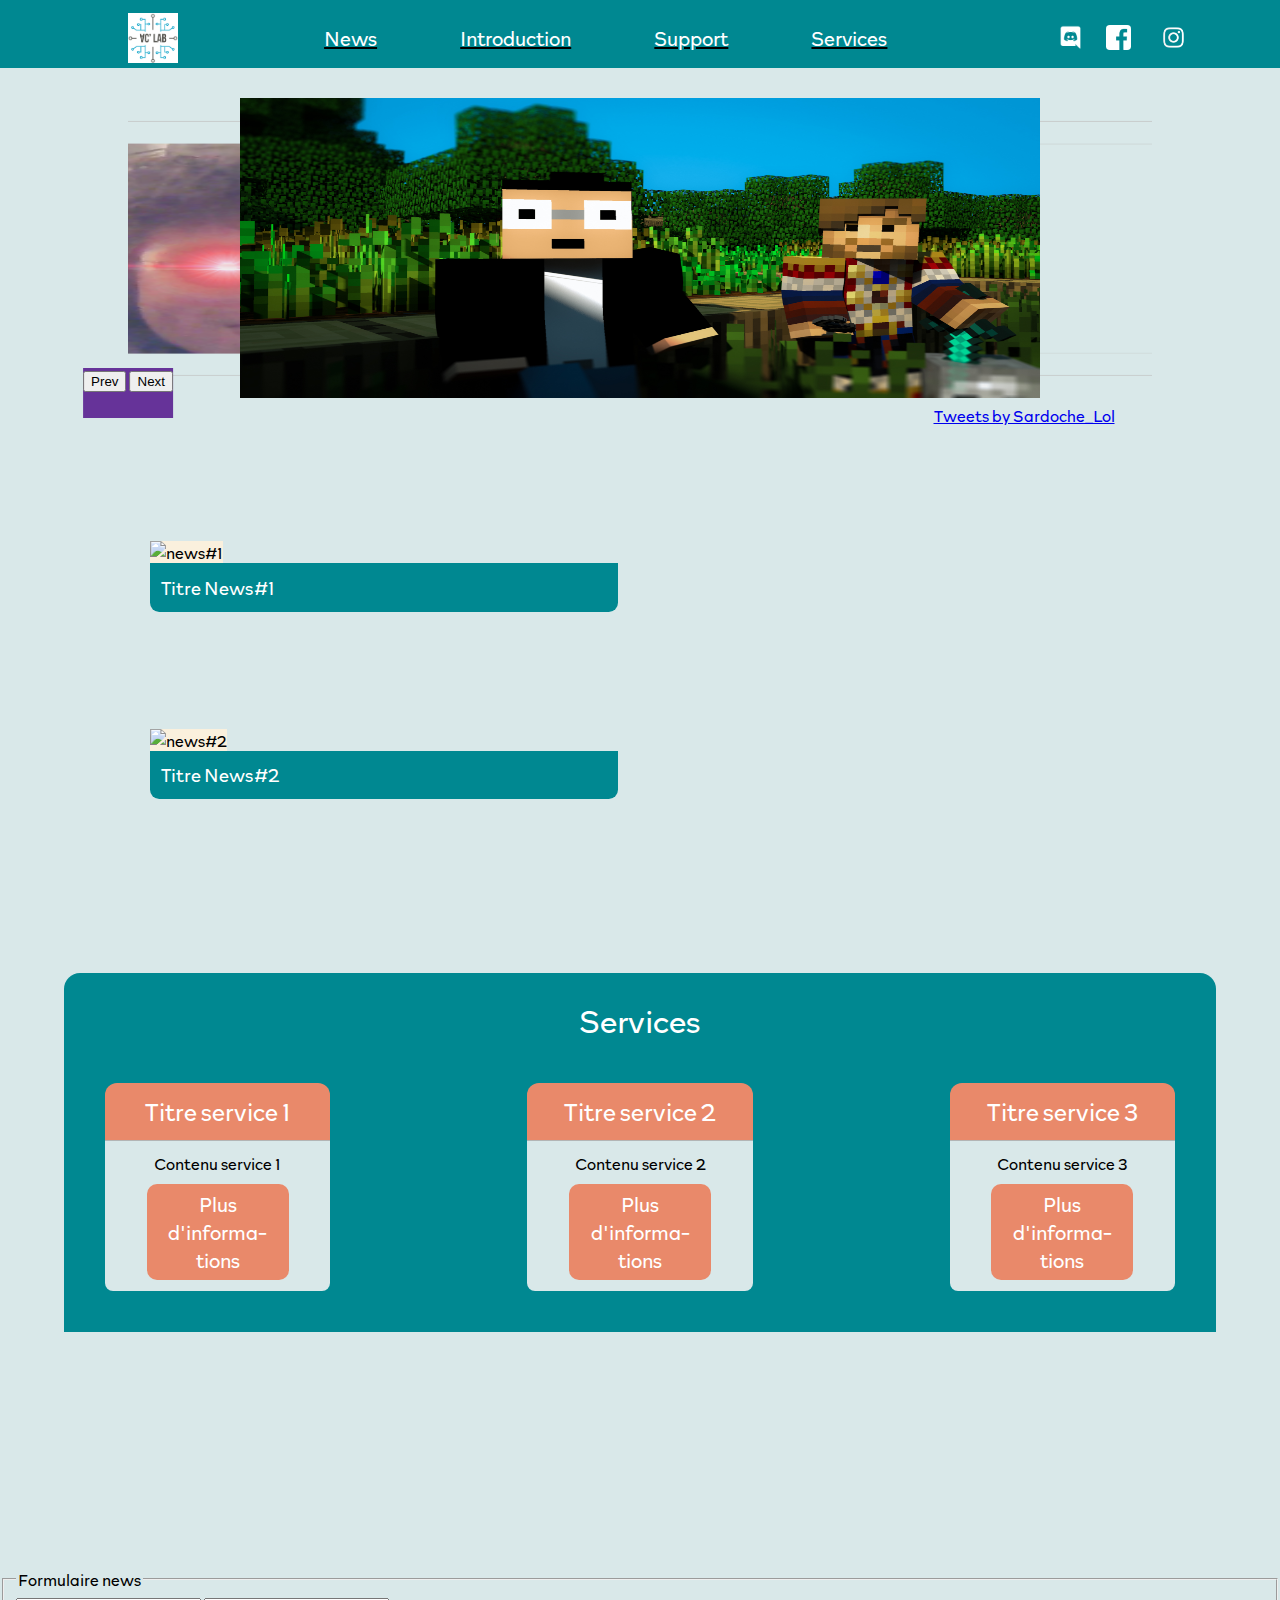
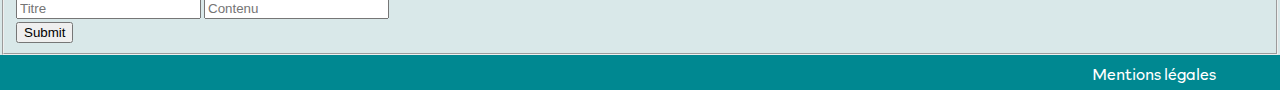
==== web/index.html @ a12ea2d7 "Changement du nom du formulaire :)" ====
<!DOCTYPE html>
<html lang="fr">
  <head>
    <meta charset="UTF-8" />
    <link rel="stylesheet" type="text/css" href="style.css" />
    <link href="ressources\RockfordSans-Light.otf" rel="stylesheet" />
    <script src="https://code.jquery.com/jquery-2.2.4.min.js"></script>
    <title>Site Ac'lab</title>
  </head>
  <body>
                                          <!---Header-->
    <header>                       
      <div class="nav">
        <a href="index.html"> 
        <img
          class="logo_nav"
          src="ressources/logo_aclab.png"
          alt="logo_aclab"
          height="50px"
        />
        </a>
        <!--Navigation set bons liens-->
        <div class="navigation">
          <section class="placement_nav">
            <a class="white" href="news.html">News</a>
            <a class="white" href="introduction.html">Introduction</a>
            <a class="white" href="services.html">Support</a>
            <a class="white" href="news.html">Services</a>
          </section>
        </div>
                                        <!--Medias sociaux-->
        <section class="social_medias">
                                        <!--Discord-->
          <img
            class="logo_discord"
            src="ressources/logo_discord.png"
            alt="logo_dc"
            height="25px"
          />
                                        <!--Facebook-->
          <img
            class="logo_facebook"
            src="ressources/logo_facebook.png"
            alt="logo_fb"
            height="25px"
          />
                                        <!--Instagram-->
          <img
            class="logo_instagram"
            src="ressources/logo_insta.png"
            alt="logo_ig"
            height="25px"
          />
        </section>
      </div>
    </header>
    <div class="main">
                                        <!-- Caroussel-->
      <div id="carousel">
         <div class="hideLeft">
           <a href="pp.html">
          <img src="ressources/pp.jpg"width="800px"  height="300px">
        </a>
        </div>
        <div class="prevLeftSecond">
          <a href="eyes.html">
          <img src="ressources/eyes.png"width="800px"  height="300px" >
        </a>
        </div>
        <div class="prev">
          <a href="bite.html">
          <img src="https://picsum.photos/1000/800" width="800px"  height="300px" >
        </a>
        </div>
        <div class="selected">
          <a href="fanta.html">
          <img src="ressources/salut a tous c'est fanta.jpg"width="800px"  height="300px" >
        </a>
        </div>
        <div class="next">
          <a href="chatte.html">
          <img src="https://picsum.photos/1000/800"width="800px"  height="300px" >
        </a>
        </div>
        <div class="nextRightSecond">
          <a href="couilles.html">
          <img src="https://picsum.photos/1000/800"width="800px"  height="300px" >
        </a>
        </div>
        <div class="hideRight">
          <a href="cdd.html">
          <img src="https://picsum.photos/1000/800"width="800px"  height="300px" >
        </a>
        </div>
      </div>

      <div class="buttons">
        <button id="prev">Prev</button>
        <button id="next">Next</button>
      </div>

          <!-- 'A faire' caroussel : 	temporaire : event d'actualité |  Perma :pub sweat / services-->
      <div class="center">
                                                <!--Tuiles news-->
        <div class="news2">
          <section class="news">
            <section class="tuile_news">
              <img class="img_news" src="" alt="news#1">
              <section class="titre_news white">
                Titre News#1
              </section>
            </section>
            <section class="tuile_news">
              <img class="img_news" src="" alt="news#2">
              <section class="titre_news white">
                Titre News#2
              </section>
            </section>
          </section>
          <section class="social_feed">
            <a class="twitter-timeline" data-height="95%" href="https://twitter.com/Sardoche_Lol?ref_src=twsrc%5Etfw">Tweets by Sardoche_Lol</a> <script async src="https://platform.twitter.com/widgets.js" charset="utf-8"></script>
          </section>
        </div>
                                                  <!-- services -->
        <div class="out_services white">
          Services
        </div>
        <div class="services black">
          <section class="border_service">
            <section class="titre_service white">
              Titre service 1
              </section>
            <section class="contenu_service">
              Contenu service 1
              <button class="acces_page_service">
                <a class="white" href="news.html">Plus d'informations</a>
              </button>
            </section>
          </section>
          <section class="border_service">
            <section class="titre_service white">
              Titre service 2
              </section>
            <section class="contenu_service">
              Contenu service 2
              <button class="acces_page_service">
                <a class="white" href="news.html">Plus d'informations</a>
              </button>
            </section>
          </section>
          <section class="border_service">
            <section class="titre_service white">
              Titre service 3
              </section>
            <section class="contenu_service">
              Contenu service 3 
              <button class="acces_page_service">
                <a class="white" href="news.html">Plus d'informations</a>
              </button>
            </section>
          </section>
          </section>
        </div>
      </div>
      <!--Vide a droite (voir si on centre le main en fonction de la nav ou de la page)-->
    </div>
    <div class="ecart"></div>
    <fieldset>
      <legend>Formulaire news</legend>
      <form onsubmit="validate(event)">
        <input type="text" name="title" placeholder="Titre" pattern="" />
        <input type="text" name="content" placeholder="Contenu" />
        <br /><input type="submit" />
      </form>
    </fieldset>
                                         <!--Footer-->
    <footer>
    <a class="white padding_footer" href="mentions_legales.html"> Mentions légales</a>
    </footer>
    <script src="script.js"></script>
  </body>

  
</html>
<!-- Martin bonne chance pour relire <3 -->
---- web/style.css ----
@font-face {
  font-family: RockFordSans;
  src: url(ressources/RockfordSans-Light.otf);
}

/* header */
header {
  font-family: RockFordSans;
  background-color: #008891;
  margin: 0%;
}

.navigation {
  margin-top: 0.9%;
  width: 60%;
  font-size: 125%;
  text-decoration: underline;
}

.placement_nav {
  display: flex;
  flex-direction: row;
  height: 25%;
  justify-content: space-evenly;
}

.nav {
  display: flex;
  flex-direction: row;
  justify-content: space-evenly;
  padding-left: 5%;
  padding-top: 1%;
}

.logo_nav {
  margin-bottom: 2%;
}
.social_medias {
  display: flex;
  flex-direction: row;
  justify-content: space-evenly;
  width: 15%;
  padding-top: 1%;
}
.logo_facebook {
  border-radius: 15%;
}

/* body */

body {
  font-family: RockFordSans;
  background-color: #d9e8e9;
  margin: 0%;
}

.main {
  height: 100vh;
}
/* Carrousel */

#carousel {
  position: relative;
  height: 300px;
  width: 80%;
  left: 10%;
  top: 20%;
  transform: translateY(-50%);
  overflow: hidden;
}
#carousel div {
  position: absolute;
  transition: transform 1s, left 1s, opacity 1s, z-index 0s;
  opacity: 1;
}
#carousel div img {
  width: 800px;
  transition: width 1s;
}
#carousel div.hideLeft {
  left: 0%;
  opacity: 0;
  transform: translateX(-50%);
}
#carousel div.hideLeft img {
  width: 800px;
}
#carousel div.hideRight {
  left: 100%;
  opacity: 0;
  transform: translateX(-50%);
}
#carousel div.hideRight img {
  width: 800px;
}
#carousel div.prev {
  z-index: 5;
  left: 30%;
  transform: translateX(-50%) scale(0.85);
}
#carousel div.prev img {
  width: 800px;
}
#carousel div.prevLeftSecond {
  z-index: 4;
  left: 15%;
  transform: translateX(-50%) scale(0.7);
  opacity: 0.7;
}
#carousel div.prevLeftSecond img {
  width: 800px;
}
#carousel div.selected {
  z-index: 10;
  left: 50%;
  transform: translateY(0px) translateX(-50%);
}
#carousel div.next {
  z-index: 5;
  left: 70%;
  transform: translateX(-50%) scale(0.85);
}
#carousel div.next img {
  width: 800px;
}
#carousel div.nextRightSecond {
  z-index: 4;
  left: 85%;
  transform: translateX(-50%) scale(0.7);
  opacity: 0.7;
}
#carousel div.nextRightSecond img {
  width: 800px;
}

.buttons {
  position: absolute;
  background-color: rebeccapurple;
  height: 50px;
  left: 10%;
  transform: translateX(-50%);
}

/* news */
.news {
  height: 35%;
  margin: 2% 17.5%;
  max-width: 65%;
  padding: 2%;
}

.news2 {
  min-width: 75%;
  margin: 2% auto;
  display: grid;
  grid-template-columns: 3fr 2fr;
}

.img_news {
  background-color: rgb(250, 240, 221);
}
.tuile_news {
  margin: 25% auto;
  border: 1px;
  border-top-left-radius: 0.5em;
  border-bottom-right-radius: 0.5em;
}

.titre_news {
  background-color: #008891;
  border: 1px;
  border-bottom-left-radius: 0.5em;
  border-bottom-right-radius: 0.5em;
  padding: 2.5%;
  font-size: 115%;
}

.social_feed {
  margin: 2% auto;
}

.twitter-timeline {
  border: 1px;
  border-radius: 0.5em;
}

/* services */

.out_services {
  background-color: #008891;
  border: 1px;
  border-top-left-radius: 0.5em;
  border-top-right-radius: 0.5em;
  text-align: center;
  font-size: 200%;
  padding-top: 2%;
  margin: auto 5%;
}
.services {
  font-size: 50%;
  background-color: #008891;
  margin: 0% 5%;
  padding: 1%;
  display: flex;
  flex-direction: row;
  justify-content: space-between;
}

.border_service {
  padding: 2.5%;
  border: 1px;
  min-width: 20%;
  max-width: 25%;
}

.titre_service {
  font-size: 300%;
  background-color: #e9896a;
  padding: 5%;
  text-align: center;
  border-top-left-radius: 0.5em;
  border-top-right-radius: 0.5em;
}

.contenu_service {
  border-top: 1px solid;
  border-color: #b3b5b5;
  border-bottom-left-radius: 0.5em;
  border-bottom-right-radius: 0.5em;
  padding: 5%;
  font-size: 200%;
  background-color: #d9e8e9;
  text-align: center;
  hyphens: auto;
  display: flex;
  flex-direction: column;
}

.acces_page_service {
  font-family: RockFordSans;
  padding: 3%;
  margin-top: 5%;
  font-size: 125%;
  align-self: center;
  justify-self: center;
  width: 70%;
  border: 1px;
  border-radius: 0.5em;
  background-color: #e9896a;
}

/* footer */
footer {
  width: 100%;
  color: white;
  display: flex;
  align-items: center;
  justify-content: flex-end;
  text-align: center;
  background-color: #008891;
}

.padding_footer {
  display: flex;
  flex-direction: row;
  margin-right: 5%;
  margin-left: 5%;
  white-space: nowrap;
  padding: 0.5% 0;
}

/* texte blanc sans deco (meme linkable) */

.white {
  color: white;
  text-decoration: none;
}
.white:visited {
  color: white;
  text-decoration: none;
}
.white:link {
  color: white;
  text-decoration: none;
}
.white:active {
  color: white;
  text-decoration: none;
}

.ecart{
  height: 600px;
}

/* texte noir sans deco (meme linkable) */

.black {
  color: black;
  text-decoration: none;
}
.black:visited {
  color: black;
  text-decoration: none;
}
.black:link {
  color: black;
  text-decoration: none;
}
.black:active {
  color: black;
  text-decoration: none;
}

@media screen and (max-width: 979px) {
  #carousel{
    height: 20%;
    width: 80%;
    left: 10%;
    top: 20%;
  }
  #carousel div img {
    width: 80%;
  }
  #carousel div.hideLeft img {
    width: 80%;
  }
  #carousel div.hideRight {
    left: 100%;
    opacity: 0;
    transform: translateX(-50%);
  }
  #carousel div.hideRight img {
    width: 800px;
  }
  #carousel div.prev {
    z-index: 5;
    left: 30%;
    transform: translateX(-50%) scale(0.85);
  }
  #carousel div.prev img {
    width: 800px;
  }
  #carousel div.prevLeftSecond {
    z-index: 4;
    left: 15%;
    transform: translateX(-50%) scale(0.7);
    opacity: 0.7;
  }
  #carousel div.prevLeftSecond img {
    width: 800px;
  }
  #carousel div.selected {
    z-index: 10;
    left: 50%;
    transform: translateY(0px) translateX(-50%);
  }
  #carousel div.next {
    z-index: 5;
    left: 70%;
    transform: translateX(-50%) scale(0.85);
  }
  #carousel div.next img {
    width: 800px;
  }
  #carousel div.nextRightSecond {
    z-index: 4;
    left: 85%;
    transform: translateX(-50%) scale(0.7);
    opacity: 0.7;
  }
  #carousel div.nextRightSecond img {
    width: 800px;
  }
}

@media screen and (max-width: 780px) {
  
}

@media screen and (max-width: 480px) {
  
}
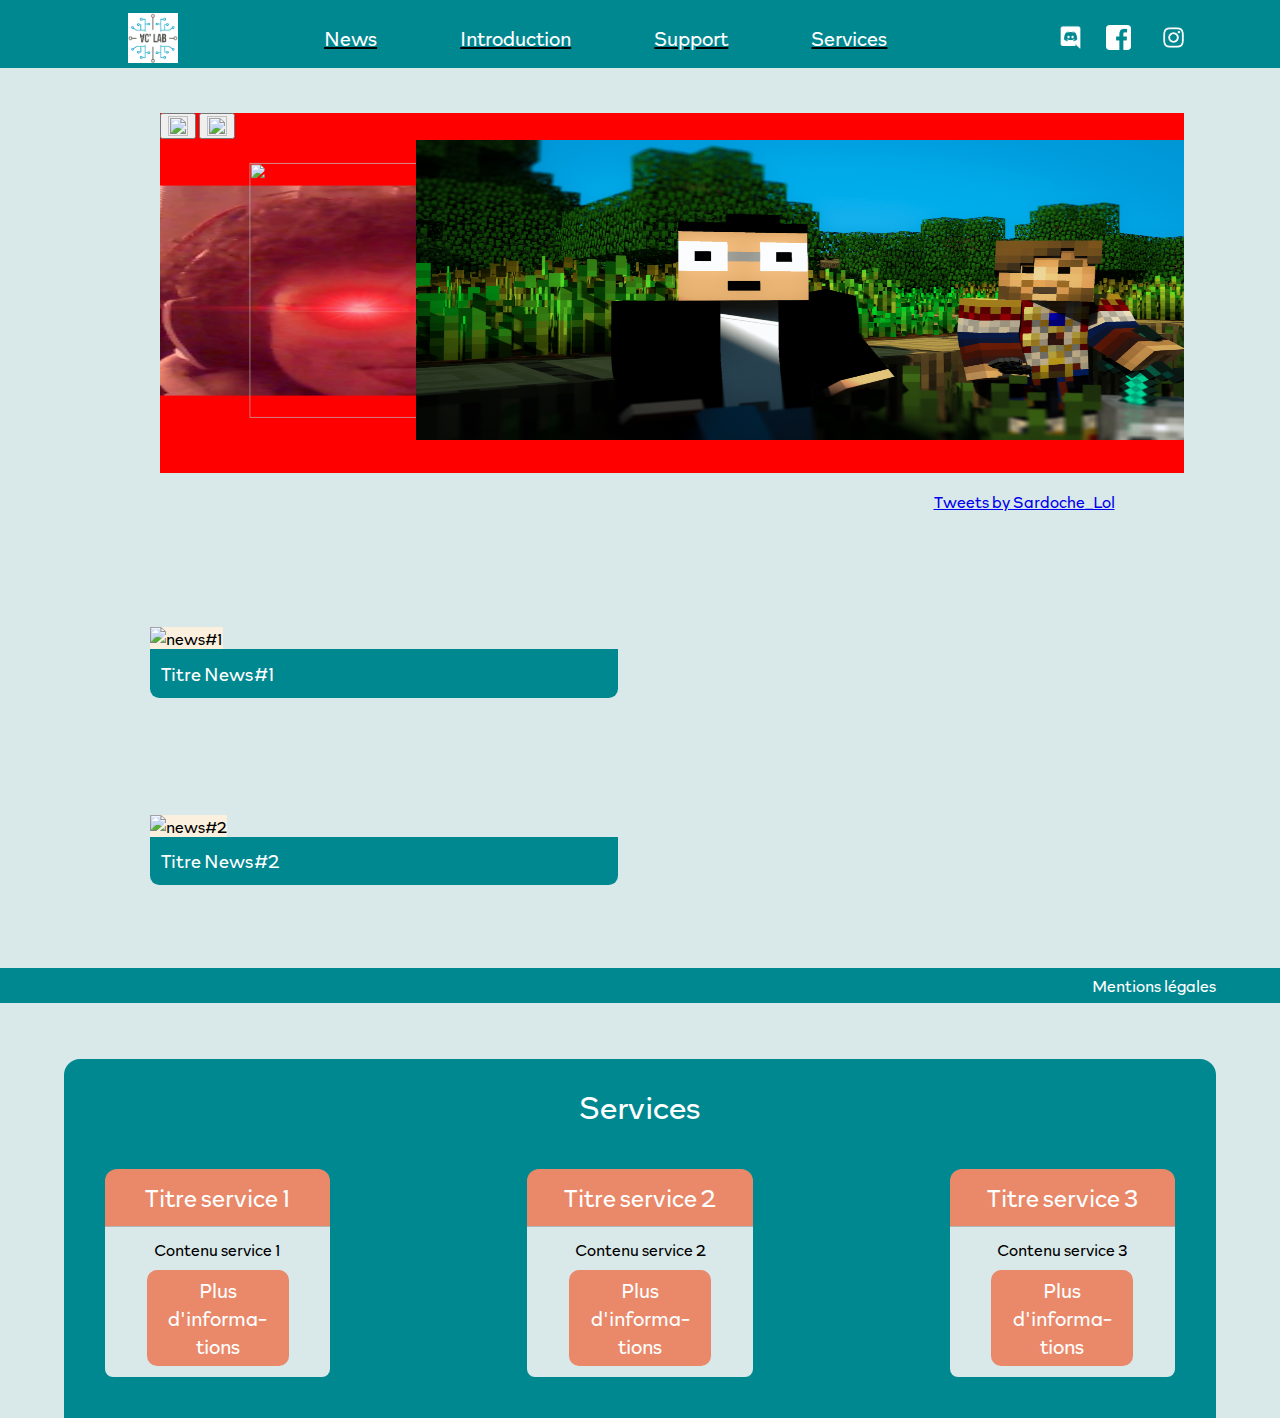
==== commit 911c009b: "update carousel" ====
--- a/web/index.html
+++ b/web/index.html
@@ -55,49 +55,45 @@
       </div>
     </header>
     <div class="main">
-                                        <!-- Caroussel-->
-      <div id="carousel">
-         <div class="hideLeft">
-           <a href="pp.html">
-          <img src="ressources/pp.jpg"width="800px"  height="300px">
-        </a>
+       <!-- Caroussel-->
+       <div id="carousel">
+         <!---->
+        <button id="prev" class="carousel__button carousel__button--left">
+          <img src="./images/carousel-arrow-left.svg" alt="">
+        </button>
+         <div class="hideLeft"> 
+          <img src="ressources/pp.jpg"width="800px"  height="300px"> 
+         </div> 
+        <div class="prevLeftSecond"> 
+          <img src="ressources/eyes.png"width="800px"  height="300px"> 
+        </div> 
+        <div class="prev"> 
+          <img src="https://picsum.photos/1000/800" width="800px"  height="300px"> 
+        </div> 
+        <div class="selected"> 
+          <img src="ressources/salut a tous c'est fanta.jpg"width="800px"  height="300px"> 
+        </div> 
+        <div class="next"> 
+          <img src="https://picsum.photos/1000/800"width="800px"  height="300px"> 
+        </div> 
+        <div class="nextRightSecond"> 
+          <img src="https://picsum.photos/1000/800"width="800px"  height="300px"> 
+        </div> 
+        <div class="hideRight"> 
+          <img src="https://picsum.photos/1000/800"width="800px"  height="300px"> 
         </div>
-        <div class="prevLeftSecond">
-          <a href="eyes.html">
-          <img src="ressources/eyes.png"width="800px"  height="300px" >
-        </a>
+        <button id="next" class="carousel__button carousel__button--right">
+          <img src="./images/carousel-arrow-right.svg" alt="">
+        </button>
+        
+      </div>
+      <div id="carouselNav" class="carousel__nav">
+          <button class="carousel__indicator current-slide"></button>
+          <button class="carousel__indicator"></button>
+          <button class="carousel__indicator"></button>
+          <button class="carousel__indicator"></button>
+          <button class="carousel__indicator"></button>
         </div>
-        <div class="prev">
-          <a href="bite.html">
-          <img src="https://picsum.photos/1000/800" width="800px"  height="300px" >
-        </a>
-        </div>
-        <div class="selected">
-          <a href="fanta.html">
-          <img src="ressources/salut a tous c'est fanta.jpg"width="800px"  height="300px" >
-        </a>
-        </div>
-        <div class="next">
-          <a href="chatte.html">
-          <img src="https://picsum.photos/1000/800"width="800px"  height="300px" >
-        </a>
-        </div>
-        <div class="nextRightSecond">
-          <a href="couilles.html">
-          <img src="https://picsum.photos/1000/800"width="800px"  height="300px" >
-        </a>
-        </div>
-        <div class="hideRight">
-          <a href="cdd.html">
-          <img src="https://picsum.photos/1000/800"width="800px"  height="300px" >
-        </a>
-        </div>
-      </div>
-
-      <div class="buttons">
-        <button id="prev">Prev</button>
-        <button id="next">Next</button>
-      </div>
 
           <!-- 'A faire' caroussel : 	temporaire : event d'actualité |  Perma :pub sweat / services-->
       <div class="center">
@@ -127,10 +123,10 @@
         </div>
         <div class="services black">
           <section class="border_service">
-            <section class="titre_service white">
+            <section class="titre_service white ">
               Titre service 1
               </section>
-            <section class="contenu_service">
+            <section class="contenu_service ">
               Contenu service 1
               <button class="acces_page_service">
                 <a class="white" href="news.html">Plus d'informations</a>
@@ -164,15 +160,6 @@
       </div>
       <!--Vide a droite (voir si on centre le main en fonction de la nav ou de la page)-->
     </div>
-    <div class="ecart"></div>
-    <fieldset>
-      <legend>Formulaire news</legend>
-      <form onsubmit="validate(event)">
-        <input type="text" name="title" placeholder="Titre" pattern="" />
-        <input type="text" name="content" placeholder="Contenu" />
-        <br /><input type="submit" />
-      </form>
-    </fieldset>
                                          <!--Footer-->
     <footer>
     <a class="white padding_footer" href="mentions_legales.html"> Mentions légales</a>
@@ -182,4 +169,4 @@
 
   
 </html>
-<!-- Martin bonne chance pour relire <3 -->
+
--- a/web/style.css
+++ b/web/style.css
@@ -61,10 +61,11 @@
 
 #carousel {
   position: relative;
-  height: 300px;
+  background-color: red;
+  height: 40%;
   width: 80%;
-  left: 10%;
-  top: 20%;
+  left: 12.5%;
+  top: 25%;
   transform: translateY(-50%);
   overflow: hidden;
 }
@@ -72,6 +73,7 @@
   position: absolute;
   transition: transform 1s, left 1s, opacity 1s, z-index 0s;
   opacity: 1;
+  width: 50%;
 }
 #carousel div img {
   width: 800px;
@@ -133,12 +135,86 @@
   width: 800px;
 }
 
-.buttons {
+/* new */
+
+.carouse-wrapper {
+  max-height: 501px;
+}
+.carousel {
+  height: 501px;
+  margin: 0 auto;
+  position: relative;
+  max-width: 751px;
+}
+.carousel__image {
+  height: 100%;
+  object-fit: cover;
+  width: 100%;
+}
+.carousel__track-container {
+  background-color: gray;
+  height: 100%;
+  position: relative;
+  overflow: hidden;
+}
+.carousel__track {
+  list-style: none;
+  margin: 0;
+  padding: 0;
+  position: relative;
+  height: 100%;
+  transition: transform 400ms ease;
+}
+.carousel__slide {
+  bottom: 0;
   position: absolute;
-  background-color: rebeccapurple;
-  height: 50px;
-  left: 10%;
-  transform: translateX(-50%);
+  top: 0;
+  width: 100%;
+}
+3. The necessary CSS styles for the carousel controls.
+
+.carousel__button {
+  cursor: pointer;
+  top: 50%;
+  transform: translateY(-50%);
+  position: absolute;
+  background-color: rgba(255, 255, 255, 0.75);
+  border: unset;
+  padding: 0;
+  z-index: 100;
+  border-radius: 50%;
+  padding: 7px;
+  outline: none;
+}
+.carousel__button--right {
+  right: 10px;
+}
+.carousel__button--left {
+  left: 10px;
+}
+.carousel__button img {
+  width: 20px;
+  height: 20px;
+  display: block;
+}
+.carousel__nav {
+  display: flex;
+  justify-content: center;
+  margin-top: 16px;
+}
+.carousel__indicator {
+  border: unset;
+  border-radius: 50%;
+  cursor: pointer;
+  width: 10px;
+  height: 10px;
+  background-color: rgb(182, 182, 182, 0.7);
+  padding: 0;
+  margin: 0 5px;
+  outline: none;
+}
+.carousel__indicator.current-slide {
+  background-color: rgba(0, 0, 0, 0.7);
 }
 
 /* news */
@@ -288,10 +364,6 @@
   text-decoration: none;
 }
 
-.ecart{
-  height: 600px;
-}
-
 /* texte noir sans deco (meme linkable) */
 
 .black {
@@ -310,73 +382,3 @@
   color: black;
   text-decoration: none;
 }
-
-@media screen and (max-width: 979px) {
-  #carousel{
-    height: 20%;
-    width: 80%;
-    left: 10%;
-    top: 20%;
-  }
-  #carousel div img {
-    width: 80%;
-  }
-  #carousel div.hideLeft img {
-    width: 80%;
-  }
-  #carousel div.hideRight {
-    left: 100%;
-    opacity: 0;
-    transform: translateX(-50%);
-  }
-  #carousel div.hideRight img {
-    width: 800px;
-  }
-  #carousel div.prev {
-    z-index: 5;
-    left: 30%;
-    transform: translateX(-50%) scale(0.85);
-  }
-  #carousel div.prev img {
-    width: 800px;
-  }
-  #carousel div.prevLeftSecond {
-    z-index: 4;
-    left: 15%;
-    transform: translateX(-50%) scale(0.7);
-    opacity: 0.7;
-  }
-  #carousel div.prevLeftSecond img {
-    width: 800px;
-  }
-  #carousel div.selected {
-    z-index: 10;
-    left: 50%;
-    transform: translateY(0px) translateX(-50%);
-  }
-  #carousel div.next {
-    z-index: 5;
-    left: 70%;
-    transform: translateX(-50%) scale(0.85);
-  }
-  #carousel div.next img {
-    width: 800px;
-  }
-  #carousel div.nextRightSecond {
-    z-index: 4;
-    left: 85%;
-    transform: translateX(-50%) scale(0.7);
-    opacity: 0.7;
-  }
-  #carousel div.nextRightSecond img {
-    width: 800px;
-  }
-}
-
-@media screen and (max-width: 780px) {
-  
-}
-
-@media screen and (max-width: 480px) {
-  
-}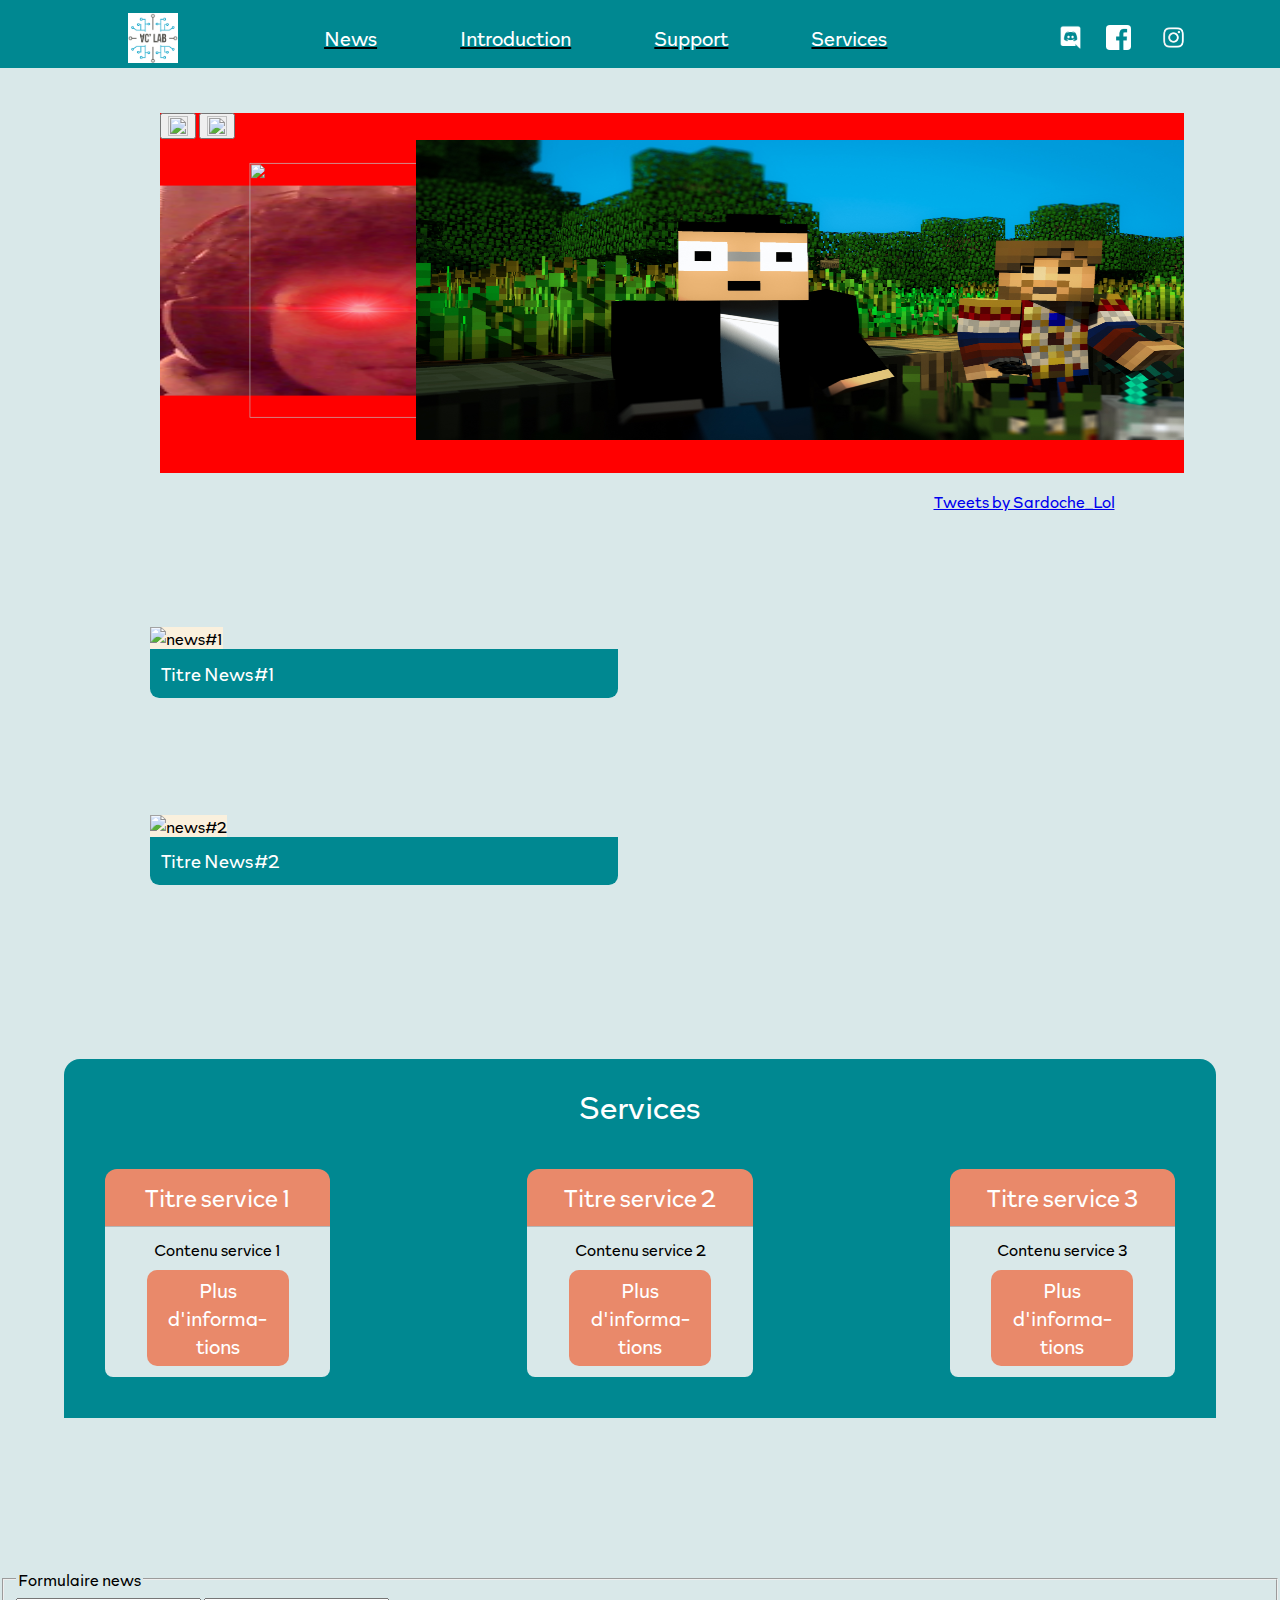
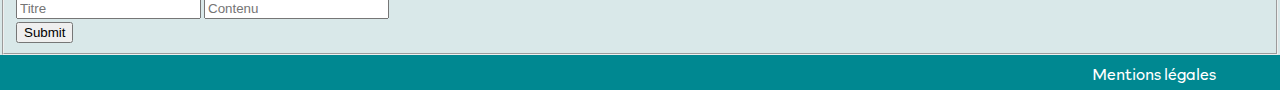
==== commit c4549f8a: "Merge remote-tracking branch 'origin/Front' into Front" ====
--- a/web/index.html
+++ b/web/index.html
@@ -160,6 +160,15 @@
       </div>
       <!--Vide a droite (voir si on centre le main en fonction de la nav ou de la page)-->
     </div>
+    <div class="ecart"></div>
+    <fieldset>
+      <legend>Formulaire news</legend>
+      <form onsubmit="validate(event)">
+        <input type="text" name="title" placeholder="Titre" pattern="" />
+        <input type="text" name="content" placeholder="Contenu" />
+        <br /><input type="submit" />
+      </form>
+    </fieldset>
                                          <!--Footer-->
     <footer>
     <a class="white padding_footer" href="mentions_legales.html"> Mentions légales</a>
--- a/web/style.css
+++ b/web/style.css
@@ -364,6 +364,10 @@
   text-decoration: none;
 }
 
+.ecart{
+  height: 600px;
+}
+
 /* texte noir sans deco (meme linkable) */
 
 .black {
@@ -382,3 +386,73 @@
   color: black;
   text-decoration: none;
 }
+
+@media screen and (max-width: 979px) {
+  #carousel{
+    height: 20%;
+    width: 80%;
+    left: 10%;
+    top: 20%;
+  }
+  #carousel div img {
+    width: 80%;
+  }
+  #carousel div.hideLeft img {
+    width: 80%;
+  }
+  #carousel div.hideRight {
+    left: 100%;
+    opacity: 0;
+    transform: translateX(-50%);
+  }
+  #carousel div.hideRight img {
+    width: 800px;
+  }
+  #carousel div.prev {
+    z-index: 5;
+    left: 30%;
+    transform: translateX(-50%) scale(0.85);
+  }
+  #carousel div.prev img {
+    width: 800px;
+  }
+  #carousel div.prevLeftSecond {
+    z-index: 4;
+    left: 15%;
+    transform: translateX(-50%) scale(0.7);
+    opacity: 0.7;
+  }
+  #carousel div.prevLeftSecond img {
+    width: 800px;
+  }
+  #carousel div.selected {
+    z-index: 10;
+    left: 50%;
+    transform: translateY(0px) translateX(-50%);
+  }
+  #carousel div.next {
+    z-index: 5;
+    left: 70%;
+    transform: translateX(-50%) scale(0.85);
+  }
+  #carousel div.next img {
+    width: 800px;
+  }
+  #carousel div.nextRightSecond {
+    z-index: 4;
+    left: 85%;
+    transform: translateX(-50%) scale(0.7);
+    opacity: 0.7;
+  }
+  #carousel div.nextRightSecond img {
+    width: 800px;
+  }
+}
+
+@media screen and (max-width: 780px) {
+  
+}
+
+@media screen and (max-width: 480px) {
+  
+}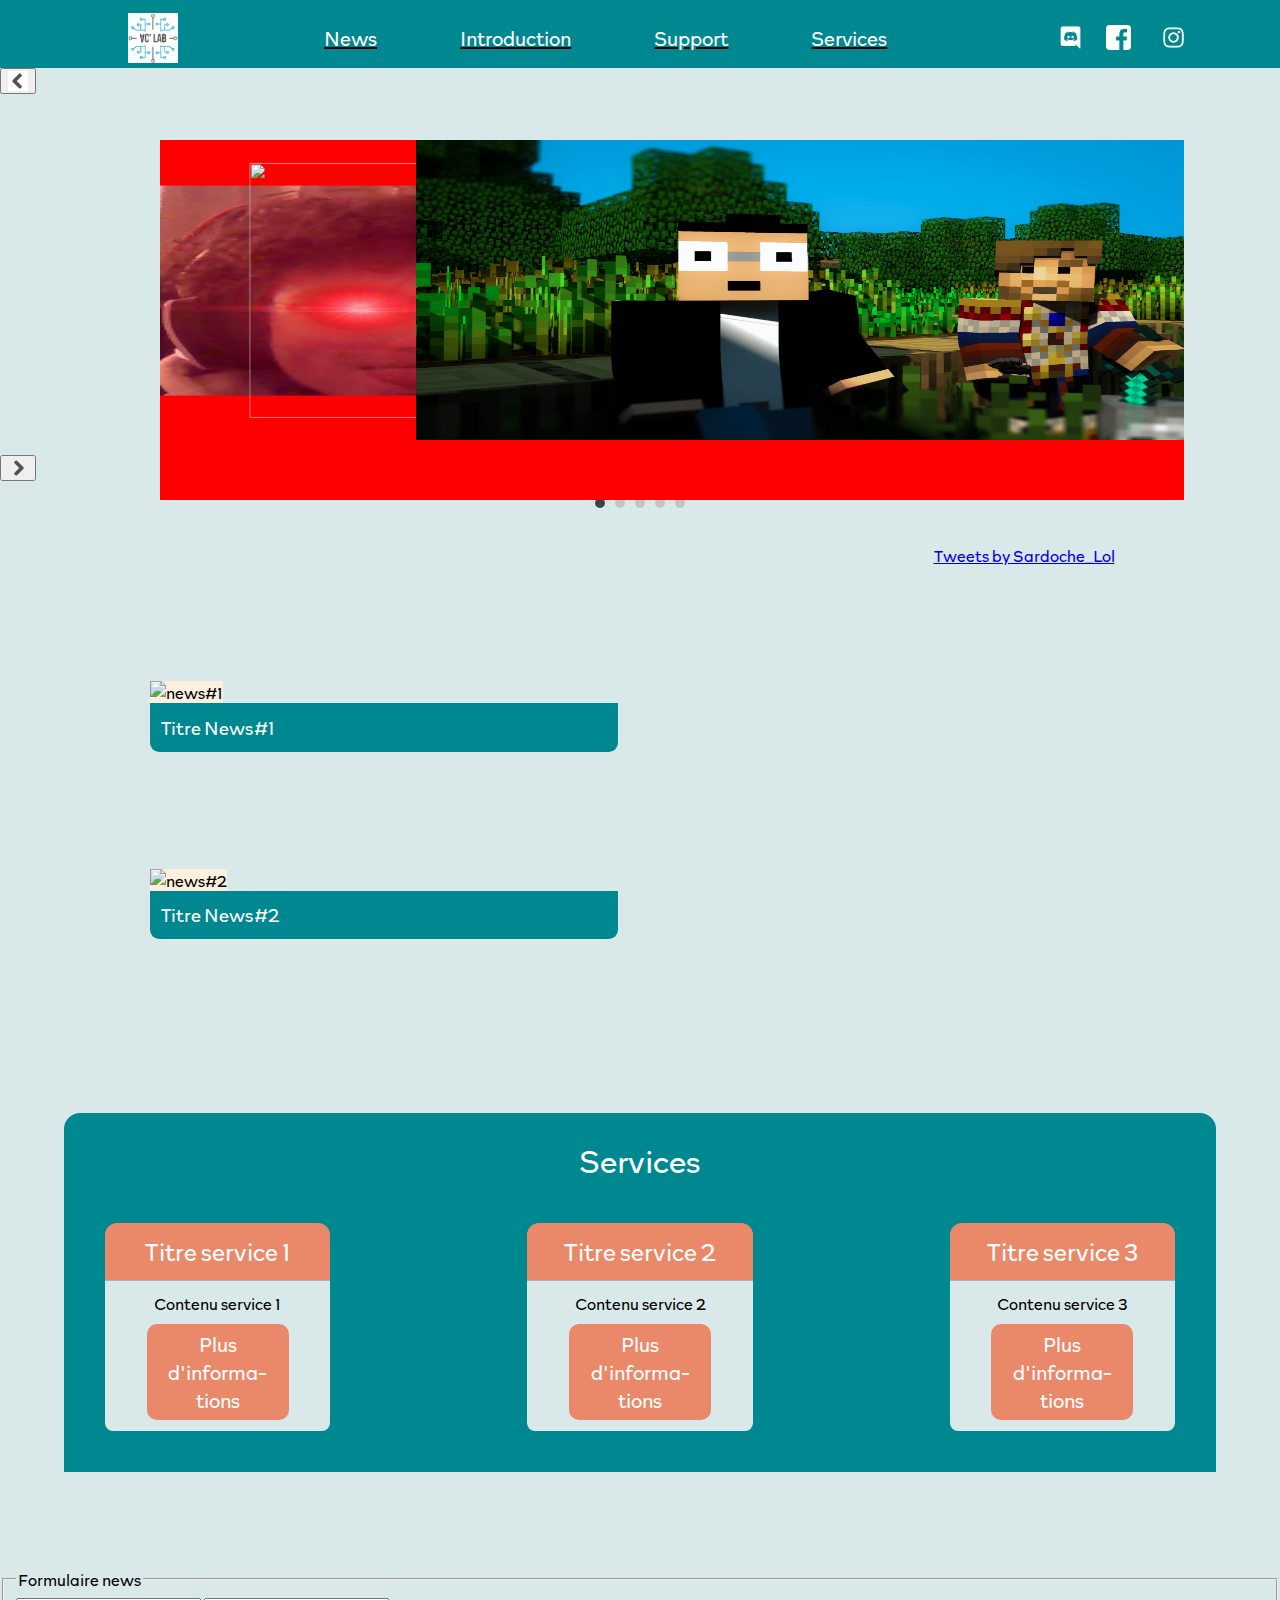
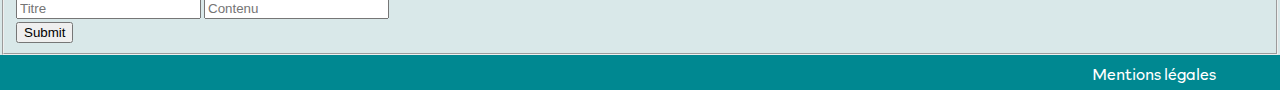
==== commit 8238c37d: "corrige fleche de bon matin" ====
--- a/web/index.html
+++ b/web/index.html
@@ -55,12 +55,14 @@
       </div>
     </header>
     <div class="main">
-       <!-- Caroussel-->
-       <div id="carousel">
+                                          <!-- Caroussel-->
+      <button id="prev" class="carousel__button carousel__button--left">
+        <img src="ressources/gauche.png" alt="fleche gauche">
+      </button>
+      <div id="carousel">
          <!---->
-        <button id="prev" class="carousel__button carousel__button--left">
-          <img src="./images/carousel-arrow-left.svg" alt="">
-        </button>
+        
+        
          <div class="hideLeft"> 
           <img src="ressources/pp.jpg"width="800px"  height="300px"> 
          </div> 
@@ -82,11 +84,11 @@
         <div class="hideRight"> 
           <img src="https://picsum.photos/1000/800"width="800px"  height="300px"> 
         </div>
-        <button id="next" class="carousel__button carousel__button--right">
-          <img src="./images/carousel-arrow-right.svg" alt="">
-        </button>
         
       </div>
+      <button id="next" class="carousel__button carousel__button--right">
+          <img src="ressources/droite.png" alt="fleche droite">
+        </button>
       <div id="carouselNav" class="carousel__nav">
           <button class="carousel__indicator current-slide"></button>
           <button class="carousel__indicator"></button>
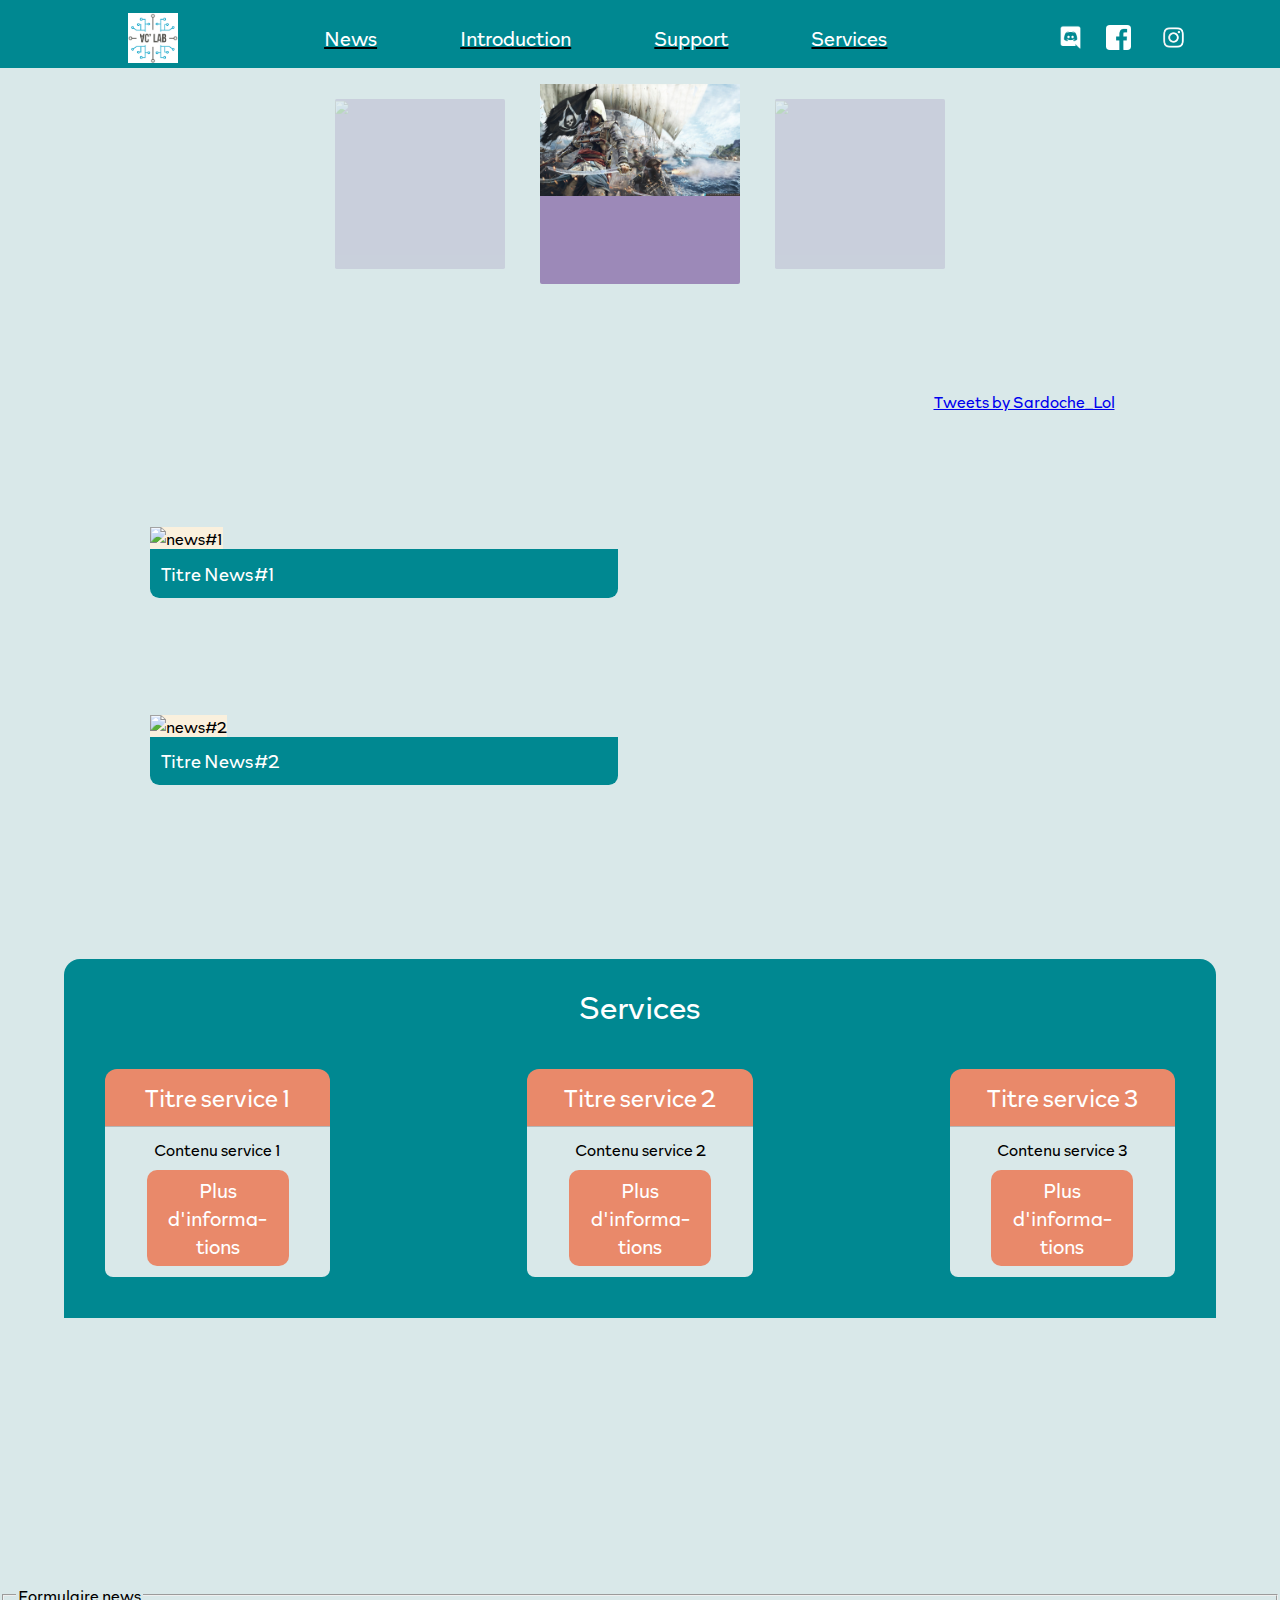
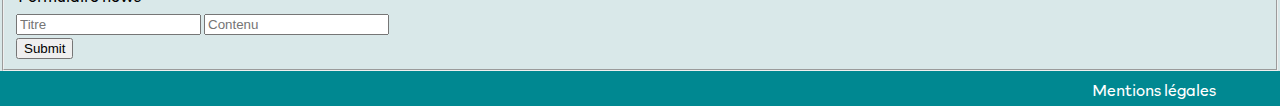
==== commit 671c2a94: "CAROUSEL INFIIIIIIIIIIIIIIIIIII" ====
--- a/web/index.html
+++ b/web/index.html
@@ -4,6 +4,8 @@
     <meta charset="UTF-8" />
     <link rel="stylesheet" type="text/css" href="style.css" />
     <link href="ressources\RockfordSans-Light.otf" rel="stylesheet" />
+    <script src="https://cpwebassets.codepen.io/assets/common/stopExecutionOnTimeout-8216c69d01441f36c0ea791ae2d4469f0f8ff5326f00ae2d00e4bb7d20e24edb.js"></script>
+    <script src="https://hammerjs.github.io/dist/hammer.js"></script>    
     <script src="https://code.jquery.com/jquery-2.2.4.min.js"></script>
     <title>Site Ac'lab</title>
   </head>
@@ -56,47 +58,18 @@
     </header>
     <div class="main">
                                           <!-- Caroussel-->
-      <button id="prev" class="carousel__button carousel__button--left">
-        <img src="ressources/gauche.png" alt="fleche gauche">
-      </button>
       <div id="carousel">
          <!---->
+        <ul class="list">
+          <li class="hide"></li>
+          <li class="prev"></li>
+          <li class="act"></li>
+          <li class="next"></li>
+          <li class="next new-next"></li>
+        </ul>
         
-        
-         <div class="hideLeft"> 
-          <img src="ressources/pp.jpg"width="800px"  height="300px"> 
-         </div> 
-        <div class="prevLeftSecond"> 
-          <img src="ressources/eyes.png"width="800px"  height="300px"> 
-        </div> 
-        <div class="prev"> 
-          <img src="https://picsum.photos/1000/800" width="800px"  height="300px"> 
-        </div> 
-        <div class="selected"> 
-          <img src="ressources/salut a tous c'est fanta.jpg"width="800px"  height="300px"> 
-        </div> 
-        <div class="next"> 
-          <img src="https://picsum.photos/1000/800"width="800px"  height="300px"> 
-        </div> 
-        <div class="nextRightSecond"> 
-          <img src="https://picsum.photos/1000/800"width="800px"  height="300px"> 
-        </div> 
-        <div class="hideRight"> 
-          <img src="https://picsum.photos/1000/800"width="800px"  height="300px"> 
-        </div>
-        
+        <div class="swipe"></div>
       </div>
-      <button id="next" class="carousel__button carousel__button--right">
-          <img src="ressources/droite.png" alt="fleche droite">
-        </button>
-      <div id="carouselNav" class="carousel__nav">
-          <button class="carousel__indicator current-slide"></button>
-          <button class="carousel__indicator"></button>
-          <button class="carousel__indicator"></button>
-          <button class="carousel__indicator"></button>
-          <button class="carousel__indicator"></button>
-        </div>
-
           <!-- 'A faire' caroussel : 	temporaire : event d'actualité |  Perma :pub sweat / services-->
       <div class="center">
                                                 <!--Tuiles news-->
--- a/web/style.css
+++ b/web/style.css
@@ -58,90 +58,84 @@
   height: 100vh;
 }
 /* Carrousel */
-
-#carousel {
+#carousel{
+
+  height: 30%;
+}
+.list img{
+  max-width: 100%;
+  max-height: 100%;
+}
+.list {
+  height: 100%;
   position: relative;
-  background-color: red;
-  height: 40%;
-  width: 80%;
-  left: 12.5%;
-  top: 25%;
-  transform: translateY(-50%);
-  overflow: hidden;
-}
-#carousel div {
+  top: 50%;
+  left: 50%;
+  transform: translate(-50%,-50%)
+} 
+
+.list li {
+  list-style-type: none;
+  
+  width: 200px;
+  height: 200px;
+  opacity: .25;
   position: absolute;
-  transition: transform 1s, left 1s, opacity 1s, z-index 0s;
+  left: 50%;
+  margin-left: -100px;
+  border-radius: 2px;
+  background: #9C89B8;
+  transition: transform 1s, opacity 1s;
+}
+
+.list .act {
   opacity: 1;
-  width: 50%;
-}
-#carousel div img {
-  width: 800px;
-  transition: width 1s;
-}
-#carousel div.hideLeft {
-  left: 0%;
+}
+
+.list .prev,
+.list .next {
+  cursor: pointer;
+}
+
+.list .prev {
+  transform: translateX(-220px) scale(.85);
+}
+
+.list .next {
+  transform: translateX(220px) scale(.85);
+}
+
+.list .hide {
+  transform: translateX(-420px) scale(.85);
+}
+
+.list .new-next {
+  transform: translateX(420px) scale(.85);
+}
+
+.list .hide,
+.list .new-next {
   opacity: 0;
-  transform: translateX(-50%);
-}
-#carousel div.hideLeft img {
-  width: 800px;
-}
-#carousel div.hideRight {
-  left: 100%;
+  transition: opacity .5s, transform .5s;
+}
+
+.swipe {
+  width: 270px;
+  height: 200px;
+  position: absolute;
+  background-color: green;
+  border-radius: 2px;
+  top: 50%;
+  left: 50%;
+  transform: translate(-50%,-50%);
   opacity: 0;
-  transform: translateX(-50%);
-}
-#carousel div.hideRight img {
-  width: 800px;
-}
-#carousel div.prev {
-  z-index: 5;
-  left: 30%;
-  transform: translateX(-50%) scale(0.85);
-}
-#carousel div.prev img {
-  width: 800px;
-}
-#carousel div.prevLeftSecond {
-  z-index: 4;
-  left: 15%;
-  transform: translateX(-50%) scale(0.7);
-  opacity: 0.7;
-}
-#carousel div.prevLeftSecond img {
-  width: 800px;
-}
-#carousel div.selected {
-  z-index: 10;
-  left: 50%;
-  transform: translateY(0px) translateX(-50%);
-}
-#carousel div.next {
-  z-index: 5;
-  left: 70%;
-  transform: translateX(-50%) scale(0.85);
-}
-#carousel div.next img {
-  width: 800px;
-}
-#carousel div.nextRightSecond {
-  z-index: 4;
-  left: 85%;
-  transform: translateX(-50%) scale(0.7);
-  opacity: 0.7;
-}
-#carousel div.nextRightSecond img {
-  width: 800px;
 }
 
 /* new */
 
-.carouse-wrapper {
-  max-height: 501px;
-}
+
 .carousel {
-  height: 501px;
+  height: 600px;
   margin: 0 auto;
   position: relative;
   max-width: 751px;
@@ -171,7 +165,7 @@
   top: 0;
   width: 100%;
 }
-3. The necessary CSS styles for the carousel controls.
+/*3. The necessary CSS styles for the carousel controls.*/
 
 .carousel__button {
   cursor: pointer;
@@ -386,7 +380,7 @@
   color: black;
   text-decoration: none;
 }
-
+/*
 @media screen and (max-width: 979px) {
   #carousel{
     height: 20%;
@@ -455,4 +449,4 @@
 
 @media screen and (max-width: 480px) {
   
-}+}*/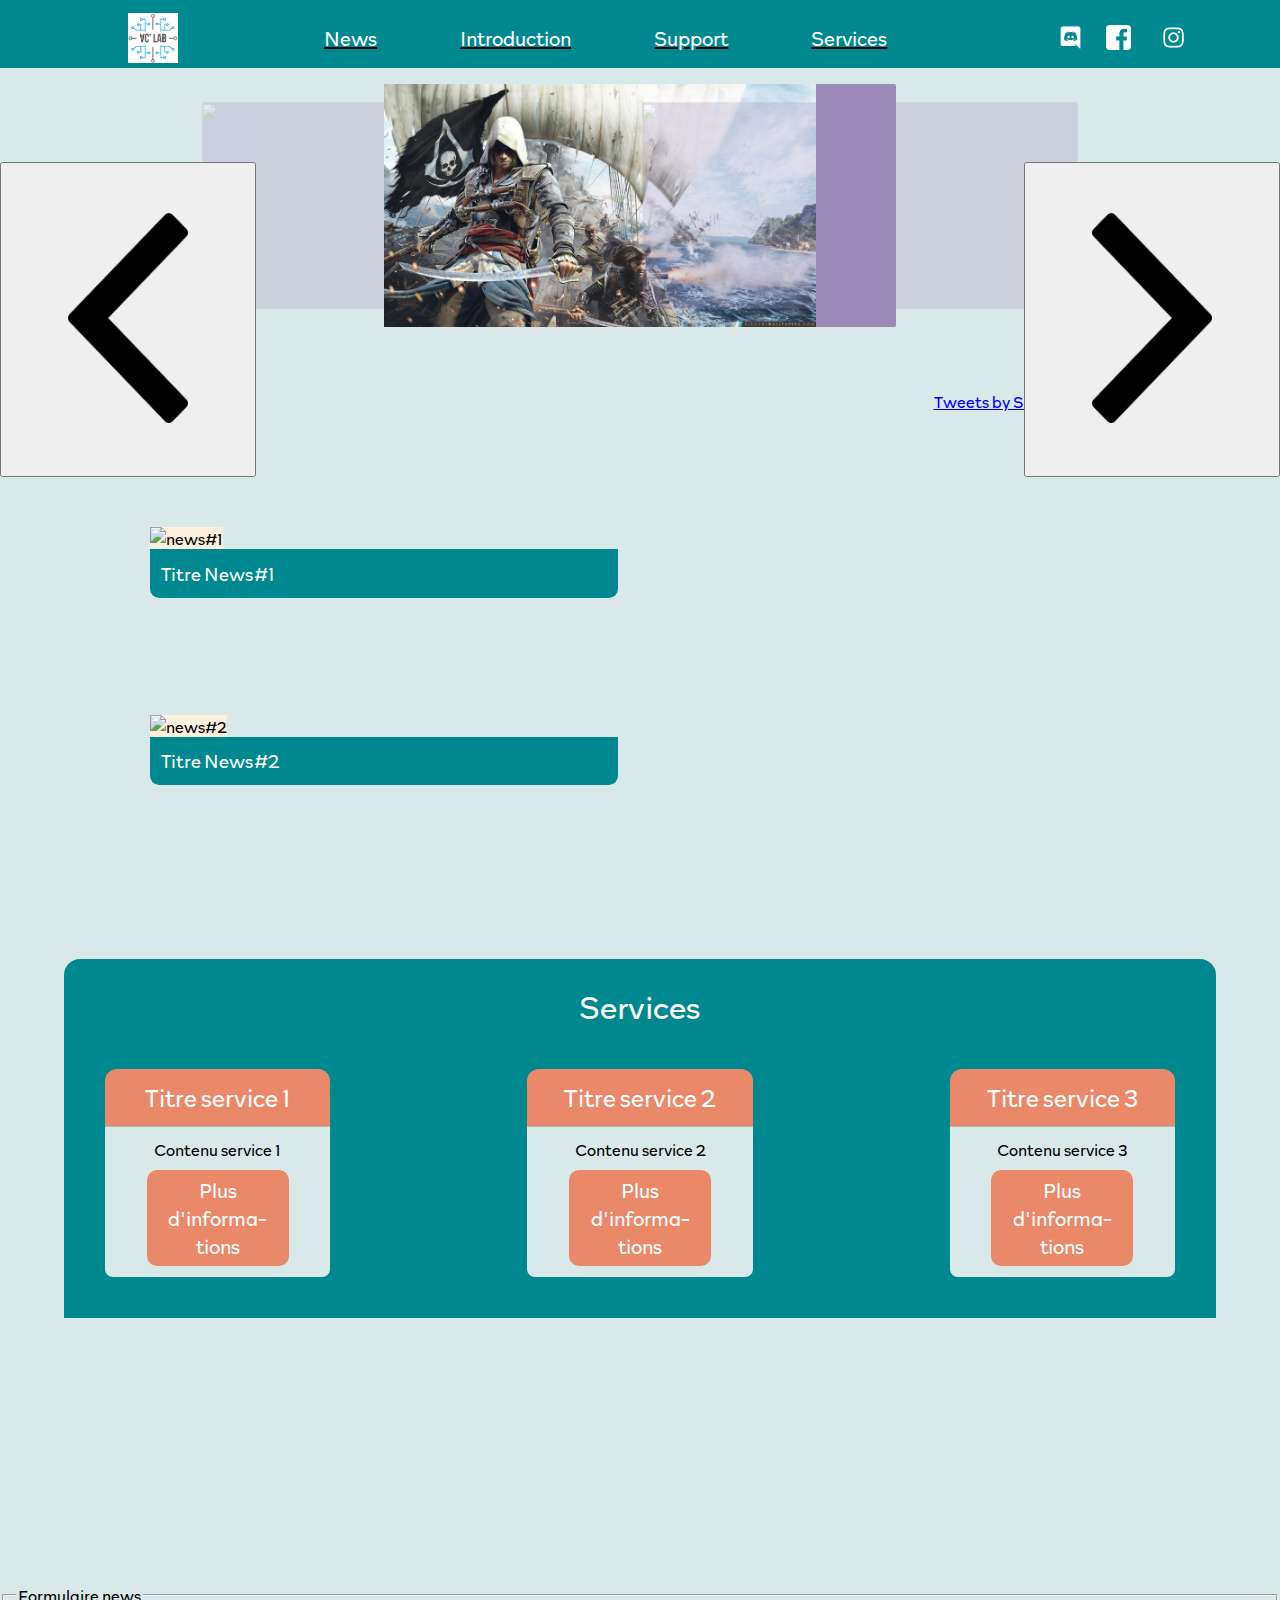
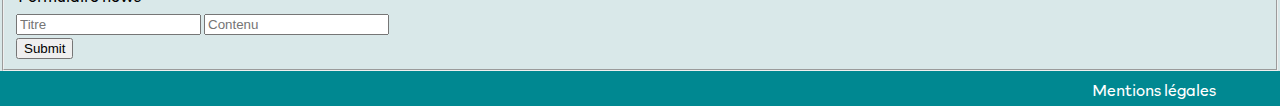
==== commit 9c38f73a: "grosses fleches" ====
--- a/web/index.html
+++ b/web/index.html
@@ -7,6 +7,7 @@
     <script src="https://cpwebassets.codepen.io/assets/common/stopExecutionOnTimeout-8216c69d01441f36c0ea791ae2d4469f0f8ff5326f00ae2d00e4bb7d20e24edb.js"></script>
     <script src="https://hammerjs.github.io/dist/hammer.js"></script>    
     <script src="https://code.jquery.com/jquery-2.2.4.min.js"></script>
+
     <title>Site Ac'lab</title>
   </head>
   <body>
@@ -59,7 +60,6 @@
     <div class="main">
                                           <!-- Caroussel-->
       <div id="carousel">
-         <!---->
         <ul class="list">
           <li class="hide"></li>
           <li class="prev"></li>
@@ -67,9 +67,11 @@
           <li class="next"></li>
           <li class="next new-next"></li>
         </ul>
-        
         <div class="swipe"></div>
       </div>
+      <button onclick="prev()" class="left-button"><img src="ressources/gauche.png"></button>
+      <button onclick="next()" class="right-button"><img src="ressources/droite.png"></button>
+
           <!-- 'A faire' caroussel : 	temporaire : event d'actualité |  Perma :pub sweat / services-->
       <div class="center">
                                                 <!--Tuiles news-->
--- a/web/style.css
+++ b/web/style.css
@@ -59,12 +59,31 @@
 }
 /* Carrousel */
 #carousel{
-
   height: 30%;
+}
+.right-button{
+  position: absolute;
+  width: 20%;
+  height: 35%;
+  margin-top: -15%;
+}
+.left-button{
+  position: absolute;
+  width: 20%;
+  height: 35%;
+  left: 80%;
+  margin-top: -15%;
+}
+button img{
+  max-width: 100%;
 }
 .list img{
   max-width: 100%;
   max-height: 100%;
+
+}
+.list li img{
+  z-index: 0;
 }
 .list {
   height: 100%;
@@ -76,13 +95,13 @@
 
 .list li {
   list-style-type: none;
-  
-  width: 200px;
-  height: 200px;
+  z-index: 1;
+  width: 40%;
+  height: 90%;
   opacity: .25;
   position: absolute;
   left: 50%;
-  margin-left: -100px;
+  margin-left: -20%;
   border-radius: 2px;
   background: #9C89B8;
   transition: transform 1s, opacity 1s;
@@ -120,8 +139,8 @@
 }
 
 .swipe {
-  width: 270px;
-  height: 200px;
+  width: 50%;
+  height: 50%;
   position: absolute;
   background-color: green;
   border-radius: 2px;
@@ -165,7 +184,6 @@
   top: 0;
   width: 100%;
 }
-/*3. The necessary CSS styles for the carousel controls.*/
 
 .carousel__button {
   cursor: pointer;
@@ -358,7 +376,7 @@
   text-decoration: none;
 }
 
-.ecart{
+.ecart {
   height: 600px;
 }
 
@@ -382,7 +400,7 @@
 }
 /*
 @media screen and (max-width: 979px) {
-  #carousel{
+  #carousel {
     height: 20%;
     width: 80%;
     left: 10%;
@@ -444,9 +462,8 @@
 }
 
 @media screen and (max-width: 780px) {
-  
 }
 
 @media screen and (max-width: 480px) {
   
-}*/+}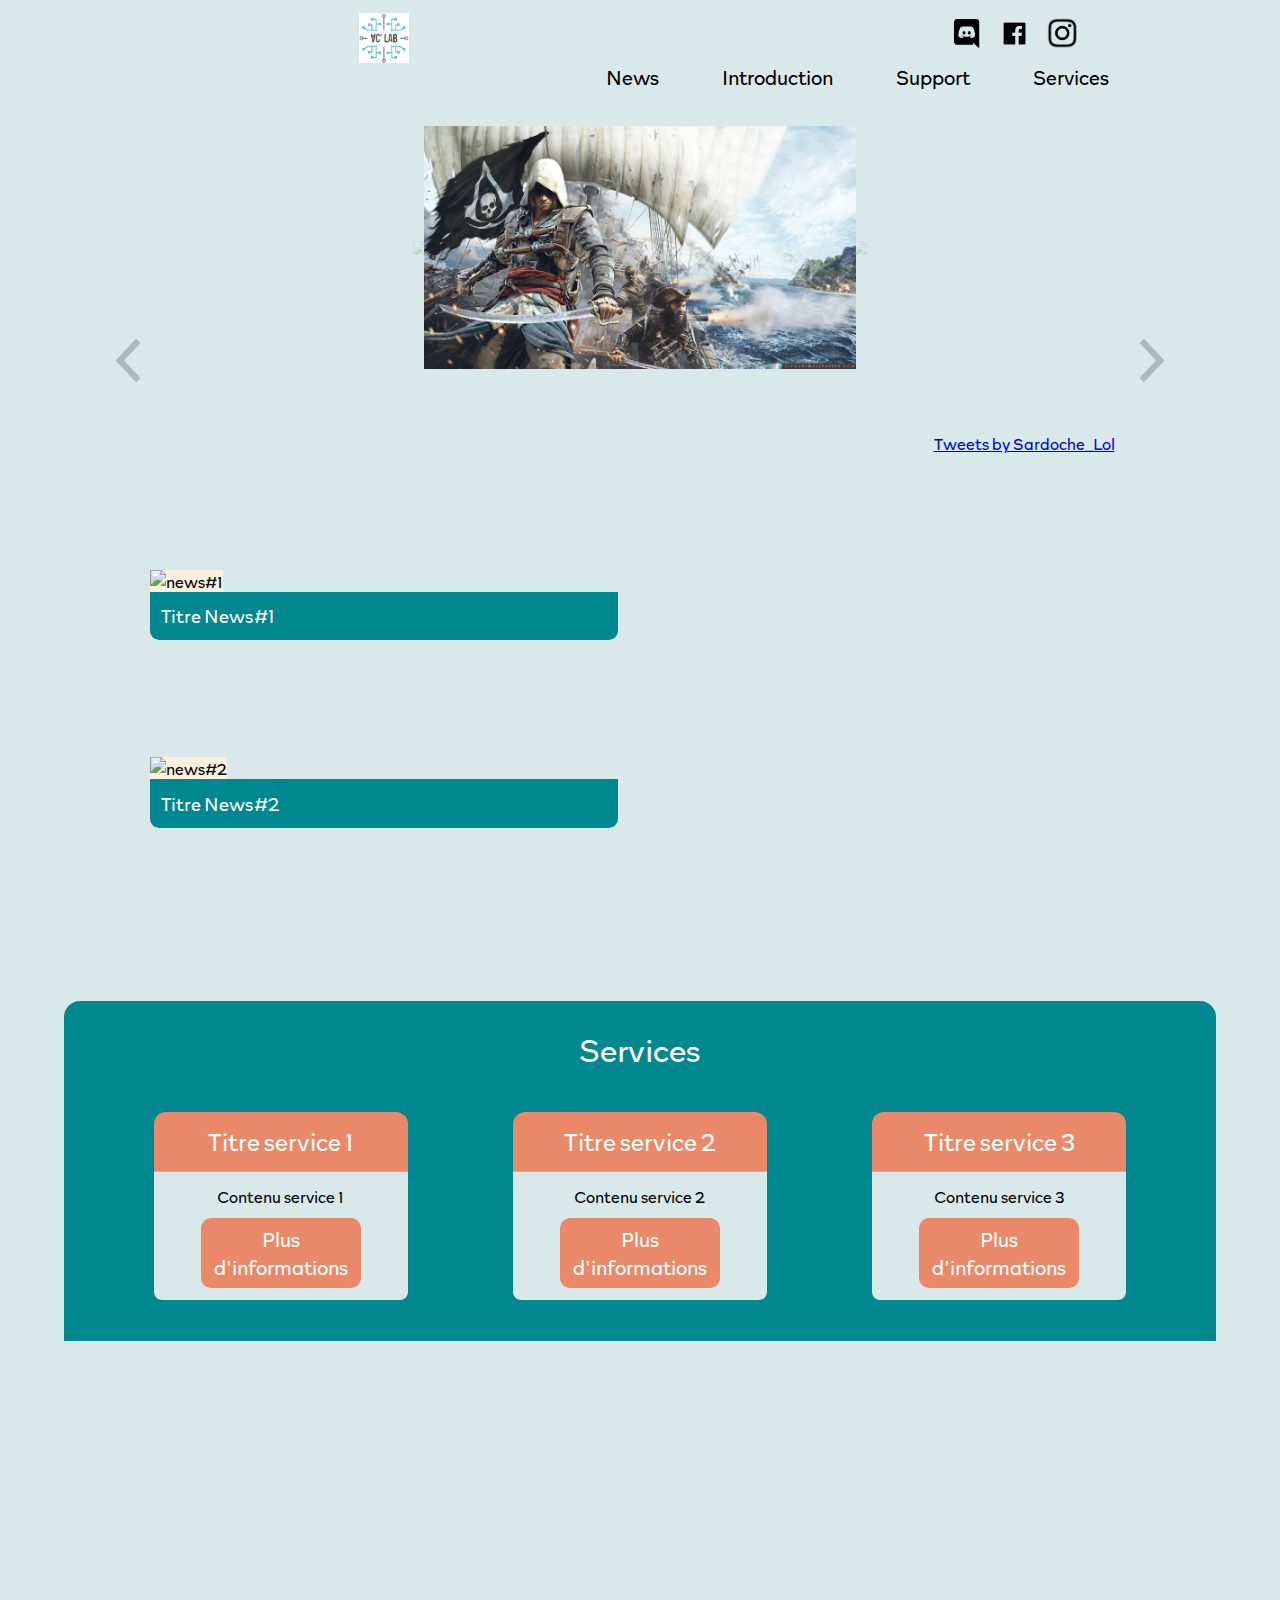
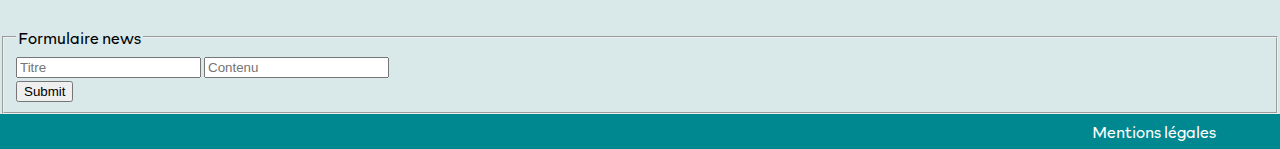
==== commit 577a0c6e: "changement nav (si retour juste changer couleurs plz)" ====
--- a/web/index.html
+++ b/web/index.html
@@ -22,40 +22,43 @@
           height="50px"
         />
         </a>
-        <!--Navigation set bons liens-->
-        <div class="navigation">
-          <section class="placement_nav">
-            <a class="white" href="news.html">News</a>
-            <a class="white" href="introduction.html">Introduction</a>
-            <a class="white" href="services.html">Support</a>
-            <a class="white" href="news.html">Services</a>
+        <div class="grid_nav">
+                                          <!--Medias sociaux-->
+          <section class="social_medias">
+                                          <!--Discord-->
+            <img
+              class="logo_discord"
+              src="ressources/logo_discord_black.png"
+              alt="logo_dc"
+              height="35px"
+            />
+                                          <!--Facebook-->
+            <img
+              class="logo_facebook"
+              src="ressources/logo_facebook_black.png"
+              alt="logo_fb"
+              height="35px"
+            />
+                                          <!--Instagram-->
+            <img
+              class="logo_instagram"
+              src="ressources/logo_insta_black.png"
+              alt="logo_ig"
+              height="35px"
+            />
           </section>
+          <!--Navigation set bons liens-->
+          <div class="navigation">
+            <section class="placement_nav">
+              <a class="black" href="news.html">News</a>
+              <a class="black" href="introduction.html">Introduction</a>
+              <a class="black" href="services.html">Support</a>
+              <a class="black" href="news.html">Services</a>
+            </section>
+          </div>
         </div>
-                                        <!--Medias sociaux-->
-        <section class="social_medias">
-                                        <!--Discord-->
-          <img
-            class="logo_discord"
-            src="ressources/logo_discord.png"
-            alt="logo_dc"
-            height="25px"
-          />
-                                        <!--Facebook-->
-          <img
-            class="logo_facebook"
-            src="ressources/logo_facebook.png"
-            alt="logo_fb"
-            height="25px"
-          />
-                                        <!--Instagram-->
-          <img
-            class="logo_instagram"
-            src="ressources/logo_insta.png"
-            alt="logo_ig"
-            height="25px"
-          />
-        </section>
       </div>
+      
     </header>
     <div class="main">
                                           <!-- Caroussel-->
--- a/web/style.css
+++ b/web/style.css
@@ -6,15 +6,15 @@
 /* header */
 header {
   font-family: RockFordSans;
-  background-color: #008891;
+  background-color: #d9e8e9;
   margin: 0%;
 }
 
 .navigation {
-  margin-top: 0.9%;
-  width: 60%;
+  margin-top: 4%;
+  width: 200%;
   font-size: 125%;
-  text-decoration: underline;
+  padding-bottom: 6%;
 }
 
 .placement_nav {
@@ -24,11 +24,18 @@
   justify-content: space-evenly;
 }
 
+.grid_nav {
+  display: flex;
+  flex-direction: column;
+  justify-content: flex-end;
+}
+
 .nav {
+  width: 60%;
   display: flex;
   flex-direction: row;
   justify-content: space-evenly;
-  padding-left: 5%;
+  padding-left: 17.5%;
   padding-top: 1%;
 }
 
@@ -37,10 +44,12 @@
 }
 .social_medias {
   display: flex;
+  justify-self: flex-end;
   flex-direction: row;
   justify-content: space-evenly;
-  width: 15%;
+  width: 50%;
   padding-top: 1%;
+  padding-left: 125%;
 }
 .logo_facebook {
   border-radius: 15%;
@@ -66,6 +75,9 @@
   width: 20%;
   height: 35%;
   margin-top: -15%;
+  background: none;
+  border: none;
+  opacity: 0.2;
 }
 .left-button{
   position: absolute;
@@ -73,9 +85,18 @@
   height: 35%;
   left: 80%;
   margin-top: -15%;
+  background: none;
+  border: none;
+  opacity: 0.2;
+}
+.right-button:hover{
+  opacity: 0.7;
+}
+.left-button:hover{
+  opacity: 0.7;
 }
 button img{
-  max-width: 100%;
+  width: 20%;
 }
 .list img{
   max-width: 100%;
@@ -95,7 +116,6 @@
 
 .list li {
   list-style-type: none;
-  z-index: 1;
   width: 40%;
   height: 90%;
   opacity: .25;
@@ -103,12 +123,16 @@
   left: 50%;
   margin-left: -20%;
   border-radius: 2px;
-  background: #9C89B8;
+  background: none;
   transition: transform 1s, opacity 1s;
+  display: flex;
+  align-items: center;
+  justify-content: center;
 }
 
 .list .act {
-  opacity: 1;
+  opacity: .99;
+  z-index: 1;
 }
 
 .list .prev,
@@ -150,84 +174,6 @@
   opacity: 0;
 }
 
-/* new */
-
-
-.carousel {
-  height: 600px;
-  margin: 0 auto;
-  position: relative;
-  max-width: 751px;
-}
-.carousel__image {
-  height: 100%;
-  object-fit: cover;
-  width: 100%;
-}
-.carousel__track-container {
-  background-color: gray;
-  height: 100%;
-  position: relative;
-  overflow: hidden;
-}
-.carousel__track {
-  list-style: none;
-  margin: 0;
-  padding: 0;
-  position: relative;
-  height: 100%;
-  transition: transform 400ms ease;
-}
-.carousel__slide {
-  bottom: 0;
-  position: absolute;
-  top: 0;
-  width: 100%;
-}
-
-.carousel__button {
-  cursor: pointer;
-  top: 50%;
-  transform: translateY(-50%);
-  position: absolute;
-  background-color: rgba(255, 255, 255, 0.75);
-  border: unset;
-  padding: 0;
-  z-index: 100;
-  border-radius: 50%;
-  padding: 7px;
-  outline: none;
-}
-.carousel__button--right {
-  right: 10px;
-}
-.carousel__button--left {
-  left: 10px;
-}
-.carousel__button img {
-  width: 20px;
-  height: 20px;
-  display: block;
-}
-.carousel__nav {
-  display: flex;
-  justify-content: center;
-  margin-top: 16px;
-}
-.carousel__indicator {
-  border: unset;
-  border-radius: 50%;
-  cursor: pointer;
-  width: 10px;
-  height: 10px;
-  background-color: rgb(182, 182, 182, 0.7);
-  padding: 0;
-  margin: 0 5px;
-  outline: none;
-}
-.carousel__indicator.current-slide {
-  background-color: rgba(0, 0, 0, 0.7);
-}
 
 /* news */
 .news {
@@ -291,13 +237,13 @@
   padding: 1%;
   display: flex;
   flex-direction: row;
-  justify-content: space-between;
+  justify-content: space-evenly;
 }
 
 .border_service {
   padding: 2.5%;
   border: 1px;
-  min-width: 20%;
+  min-width: 22.5%;
   max-width: 25%;
 }
 
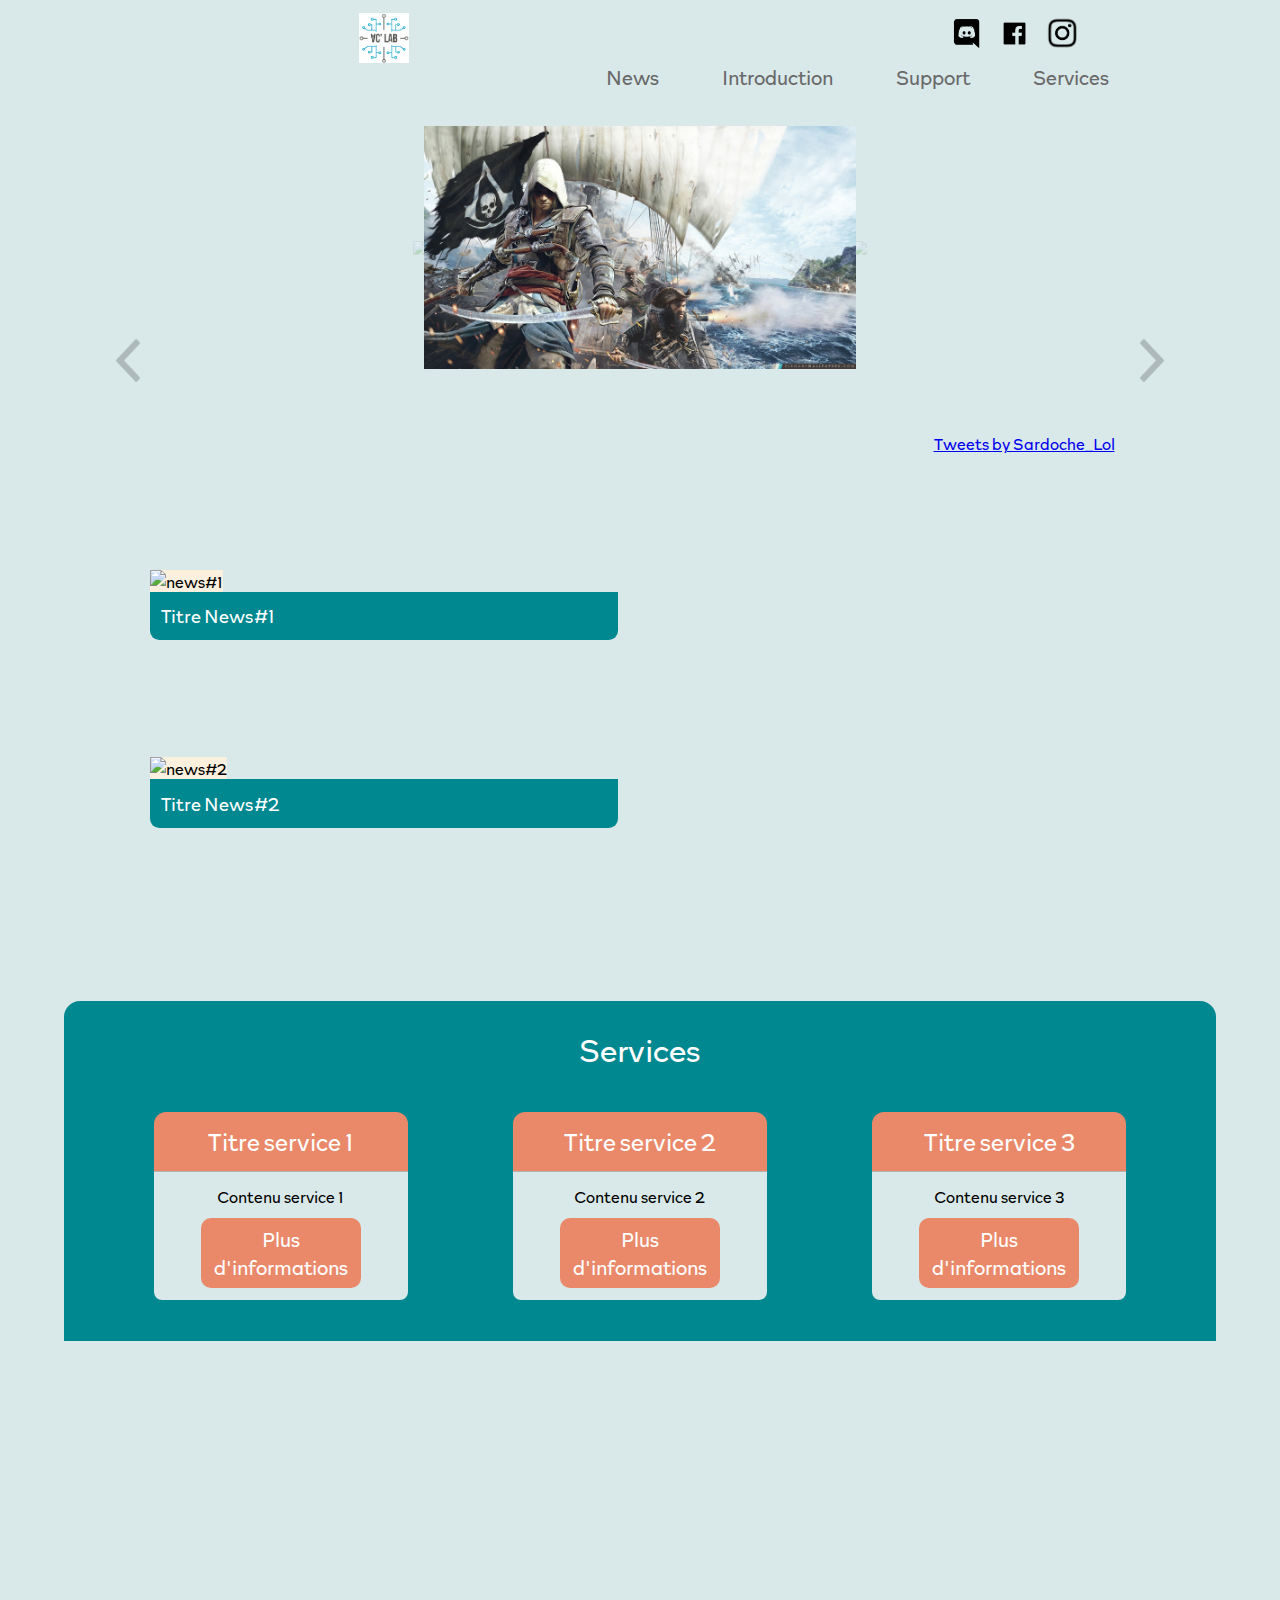
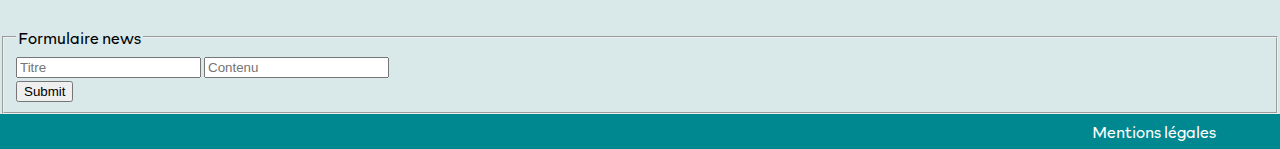
==== commit 09b79693: "added grey class for text-color" ====
--- a/web/index.html
+++ b/web/index.html
@@ -50,10 +50,10 @@
           <!--Navigation set bons liens-->
           <div class="navigation">
             <section class="placement_nav">
-              <a class="black" href="news.html">News</a>
-              <a class="black" href="introduction.html">Introduction</a>
-              <a class="black" href="services.html">Support</a>
-              <a class="black" href="news.html">Services</a>
+              <a class="grey" href="news.html">News</a>
+              <a class="grey" href="introduction.html">Introduction</a>
+              <a class="grey" href="services.html">Support</a>
+              <a class="grey" href="news.html">Services</a>
             </section>
           </div>
         </div>
--- a/web/style.css
+++ b/web/style.css
@@ -8,6 +8,7 @@
   font-family: RockFordSans;
   background-color: #d9e8e9;
   margin: 0%;
+  border-bottom: 1px dimgray;
 }
 
 .navigation {
@@ -344,6 +345,26 @@
   color: black;
   text-decoration: none;
 }
+
+.grey {
+  color:dimgray;
+  text-decoration: none;
+}
+
+.grey:visited {
+  color:dimgray;
+  text-decoration: none;
+}
+
+.grey:link {
+  color:dimgray;
+  text-decoration: none;
+}
+
+.grey:active {
+  color:dimgray;
+  text-decoration: none;
+}
 /*
 @media screen and (max-width: 979px) {
   #carousel {
